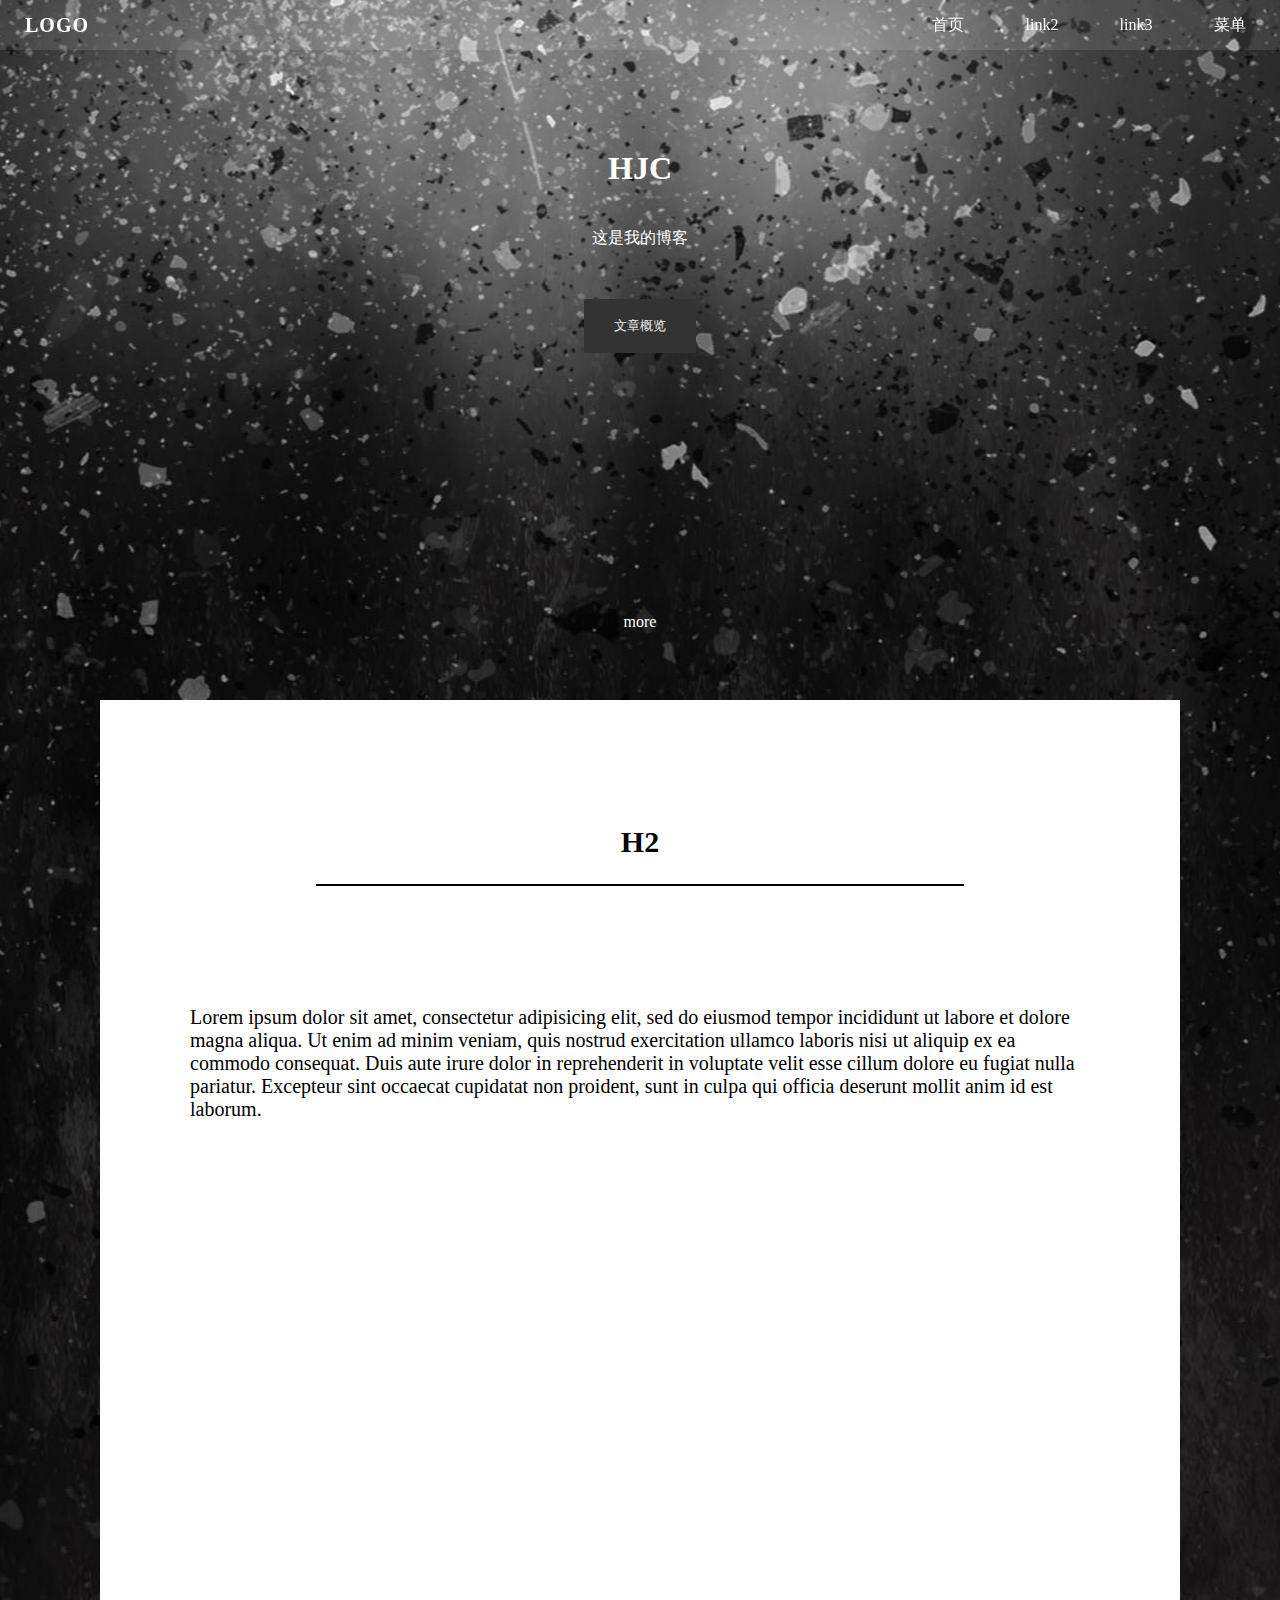
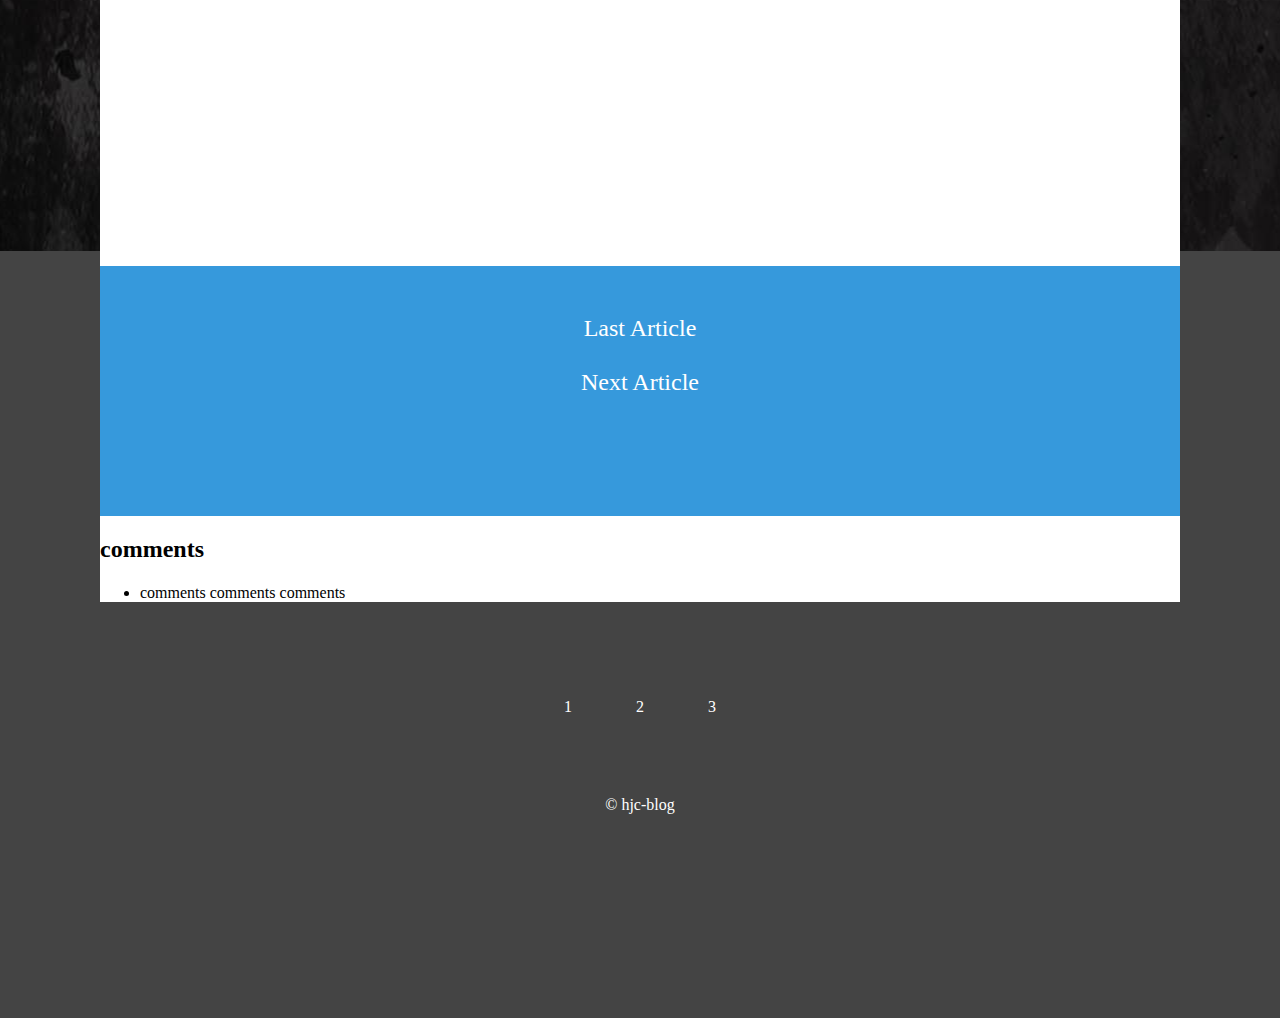
==== blog-webpage/article.html @ e10ac064 "v2" ====
<!DOCTYPE html>
<html lang="en">
<head>
	<meta charset="UTF-8">
	<title>Article</title>
	<link rel="stylesheet" type="text/css" href="css/reset.css">
	<link rel="stylesheet" type="text/css" href="css/article.css">
	<script type="text/javascript">
		
		window.onload = function(){
			var omain=document.querySelector('.main-wrapper');
			omain.style.display = 'block';
		}
	</script>
</head>
<body style="overflow-x: hidden;">
	<div class="main-wrapper">
		<header>
		<nav>
			<div class="logo"><a href="#">LOGO</a></div>
			<ul>
				
				<li><a href="index.html">首页</a></li>
				<li><a href="#">link2</a></li>
				<li><a href="#">link3</a></li>
				<li id="sidebar_trigger"><a href="#">菜单</a></li>			
			</ul>
		</nav>
		<div id="banner">
			<div class="inner">
				<h1>HJC</h1>
				<p class="sub-heading">这是我的博客
				
			 	</p>
				<button>文章概览</button>
				<div class="more">
					more
				</div>

			</div>
		</div>
		</header>

		<div class="content">
			<div class="article">
				<div class="entry-header">
					<h2>H2</h2>
				</div>
				
				<div class="hr"></div>

				<div class="entry-article">
					<p>Lorem ipsum dolor sit amet, consectetur adipisicing elit, sed do eiusmod
					tempor incididunt ut labore et dolore magna aliqua. Ut enim ad minim veniam,
					quis nostrud exercitation ullamco laboris nisi ut aliquip ex ea commodo
					consequat. Duis aute irure dolor in reprehenderit in voluptate velit esse
					cillum dolore eu fugiat nulla pariatur. Excepteur sint occaecat cupidatat non
					proident, sunt in culpa qui officia deserunt mollit anim id est laborum.</p>
				</div>
				
				<div class="navigationbar">
					<span>Last Article</span>
					<span>Next Article</span>
				</div>
				
				<div class="comments">
					<h2>comments</h2>
					<ul>
						<li>
							<div class="articlecommentsarea">
								<p>comments comments comments </p>
							</div>
						</li>
					</ul>
				</div>
			</div>

		</div>
		<footer>
			<ul class="share-group">
				<li>1</li>
				<li>2</li>
				<li>3</li>
			</ul>

			<div class="copyright">
				&copy hjc-blog
			</div>
		</footer>
	</div>
	
	<div class="mask">
	</div>

	<div id="sidebar">
		<ul>
			<li><a href="#">item1</a></li>
			<li><a href="#">item2</a></li>
			<li><a href="#">item3</a></li>
			<li><a href="#">item4</a></li>
		</ul>
	</div>
	

	<button id="backToTop">返回顶部</button>















	<script type="text/javascript" src="http://apps.bdimg.com/libs/jquery/2.1.4/jquery.min.js"></script>
	<script type="text/javascript" src="js/main.js"></script>


</body>
</html>
---- blog-webpage/css/article.css ----
.clearfix:after
{
	content:'';
	display: block;
	clear:both;
}

nav{
	background:#transparent;
	height:50px;
	position:fixed;
	top:0;
	width:100%;
	background-color: rgba(255,255,255,0.1);
	z-index:995;
	
}

#banner{
	background:transparent;
	height:700px;
}

nav ul{
	list-style:none;
	margin:0;
	float:right;

}



nav ul li,nav .logo {
	display: inline-block;
	line-height: 50px;
	margin-right:10px;
}

nav ul li a{
	line-height: 50px;
	text-decoration: none;
	display:inline-block;
	height:inherit;
	color:#fff;
	text-align: center;
	min-width:40px;
	padding:0 20px;
}

nav ul li a:hover
{
	border-bottom: 3px solid #fff;
	transition: border 0.2s;
}


nav div.logo{
	float:left;
	padding-left: 25px;	
}

nav div.logo a{
	text-decoration: none;
}

div#banner .inner{
	max-width:300px; 
	text-align:center;
	margin:0 auto;
	position: relative;
	top:150px;
	color:#fff;
}

div#banner .inner h1{
	margin:0;
}

button{
	border:none;
	background-color: #333;
	color:#eee;
	padding:10px;
	margin-top: 10px;

}

div#banner button{
	padding:18px 30px;
	border-radius: 2px;
}


div#banner .inner .more{
	margin-top:260px;

}

.sub-heading{
	line-height:30px;
	padding:20px;
}


.logo{
	font-size:20px;
	font-weight:700;
	letter-spacing: 1px;
}

.logo a{
	color:#fff;
}

/*.green-section{
	text-align: center;
	background-color: #089DB0;
	color:#fff;
	padding:100px 0;
}

section.green-section .hr{
	background: #078794;
	width:60%;
	
}

section.green-section .wrapper .icon-group .icon
{
	display:inline-block;
	width:80px;
	height:80px;
	background: #0D6F7C;
	transform: rotate(45deg);
	margin:20px;
}

div.icon-group
{
	margin-top: 200px;
}

div.icon-group span
{
	border-radius: 5px;
}

div.wrapper{
	max-width: 1080px;
	margin:0 auto;
	min-height: 500px;
	
}

div.wrapper h2{
	margin:0;
	font-size: 30px;
}

div.hr{
	width:100%;
	height:2px;
	margin:20px auto 50px auto;
}


section.gray-section div.img-section
{
	width:45%;
}


section.gray-section div.text-section 
{
	width:55%;
	color:#fff;
	position: relative;
	top:68px;
	left:50px;


}

div.img-section img{
	width:100%;
}

div.article-preview > div
{
	float:left;
	font-size: 0;

}

div.article-preview
{
	background: #252F34;
}

div.article-preview h2
{
	margin-bottom: 50px;
}

div.article-preview p
{
	font-size:18px;
	letter-spacing: 1px;
	width:90%;
}

div.article-preview:after
{
	content:'';
	display: block;
	clear:both;
}

div.article-preview:nth-child(odd)
{
	background-color: rgba(5,5,25,0.9);
}

section.purple-section
{
	background: #262149;
	color:#fff;
	padding:80px;

}

section.purple-section h2
{
	margin:0;
}


section.purple-section .heading-wrapper
{
	text-align: center;
}

section.purple-section .hr
{
	background: #373259;
	width:60%;
	margin-top: 30px;
}

.card
{
	width:50%;
	float:left;
	min-height: 300px;
	padding:50px;
	box-sizing: border-box;
	-webkit-box-sizing:border-box;
	-moz-box-sizing:border-box;
	

}



div.card-group .card h3
{
	font-size:22px;
}

.card p
{
	font-size:18px;
	letter-spacing: 1px;
}


.card:first-child
{
	background: rgba(0,0,0,0.05);
}

.card:nth-child(2)
{
	background: rgba(0,0,0,0.09);
}
.card:nth-child(3)
{
	background: rgba(0,0,0,0.13);
}
.card:nth-child(4)
{
	background: rgba(0,0,0,0.17);
}
.card:nth-child(5)
{
	background: rgba(0,0,0,0.21);
}
.card:nth-child(6)
{
	background: rgba(0,0,0,0.25);
}
*/

div.hr
{
	height:2px;
	width:60%;
	margin:20px auto;
	background: #000;
}

div.content .article
{
	background: #fff;
	width:1080px;
	margin:0 auto;
	min-height: 600px;
}

div.content .entry-header
{
	text-align: center;
	padding-top: 100px;
}


div.content .entry-header h2
{
	font-size: 30px;
	font-family:Roboto Slab;
}

div.content .entry-article
{
	min-height: 800px;
	padding:80px 90px;
	font-size:20px;
} 


div.navigationbar
{
	background: #3699dc;
	width:100%;
	height:200px;
	text-align: center;
	padding-top:50px;
}

div.navigationbar span
{
	display:block;
	padding-bottom: 30px;
	font-size: 24px;
	font-family: "Roboto Slab";
	color:#fff;
	line-height: 100%;
	
}



footer
{
	background:transparent;
	color:#fff;
	min-height: 400px;
	text-align: center;

}

ul.share-group
{
	display:block;
	width:1080px;
	margin:0 auto;
	padding:50px;
}

.share-group li
{
	display:inline-block;
	padding:30px;
}

.copy
{
	padding-bottom: 20px;

}

.main-wrapper
{
	background: #444 url(../img/banner1.jpg);
	background-attachment: fixed;
	background-repeat: no-repeat;
	
	background-position: center;
	display:none;
}

div.mask
{
	position: fixed;
	top:0;
	bottom:0;
	left:0;
	right:0;
	background: rgba(0,0,0,0.4)	;
	display:none;
	z-index:998;
}

div#sidebar
{
	width:300px;
	background:rgba(0,0,0,0.6);
	color:#Fff;
	position:fixed;
	top:0;
	right:-300px;
	bottom:0;
	padding: 20px 0;
	transition: right 0.5s;
	z-index:999;

}

div#sidebar ul
{
	list-style: none;
	padding:0;
}

div#sidebar ul a
{
	padding:15px;
	padding-left:30px;
	display:inline-block;
	text-decoration: none;
	color:#fff;
	width:100%;
}

div#sidebar ul a:hover
{
	background:#444;
}

button#backToTop
{
	position:fixed;
	right:40px;
	bottom:40px;
	display:none;
	z-index:10;
}
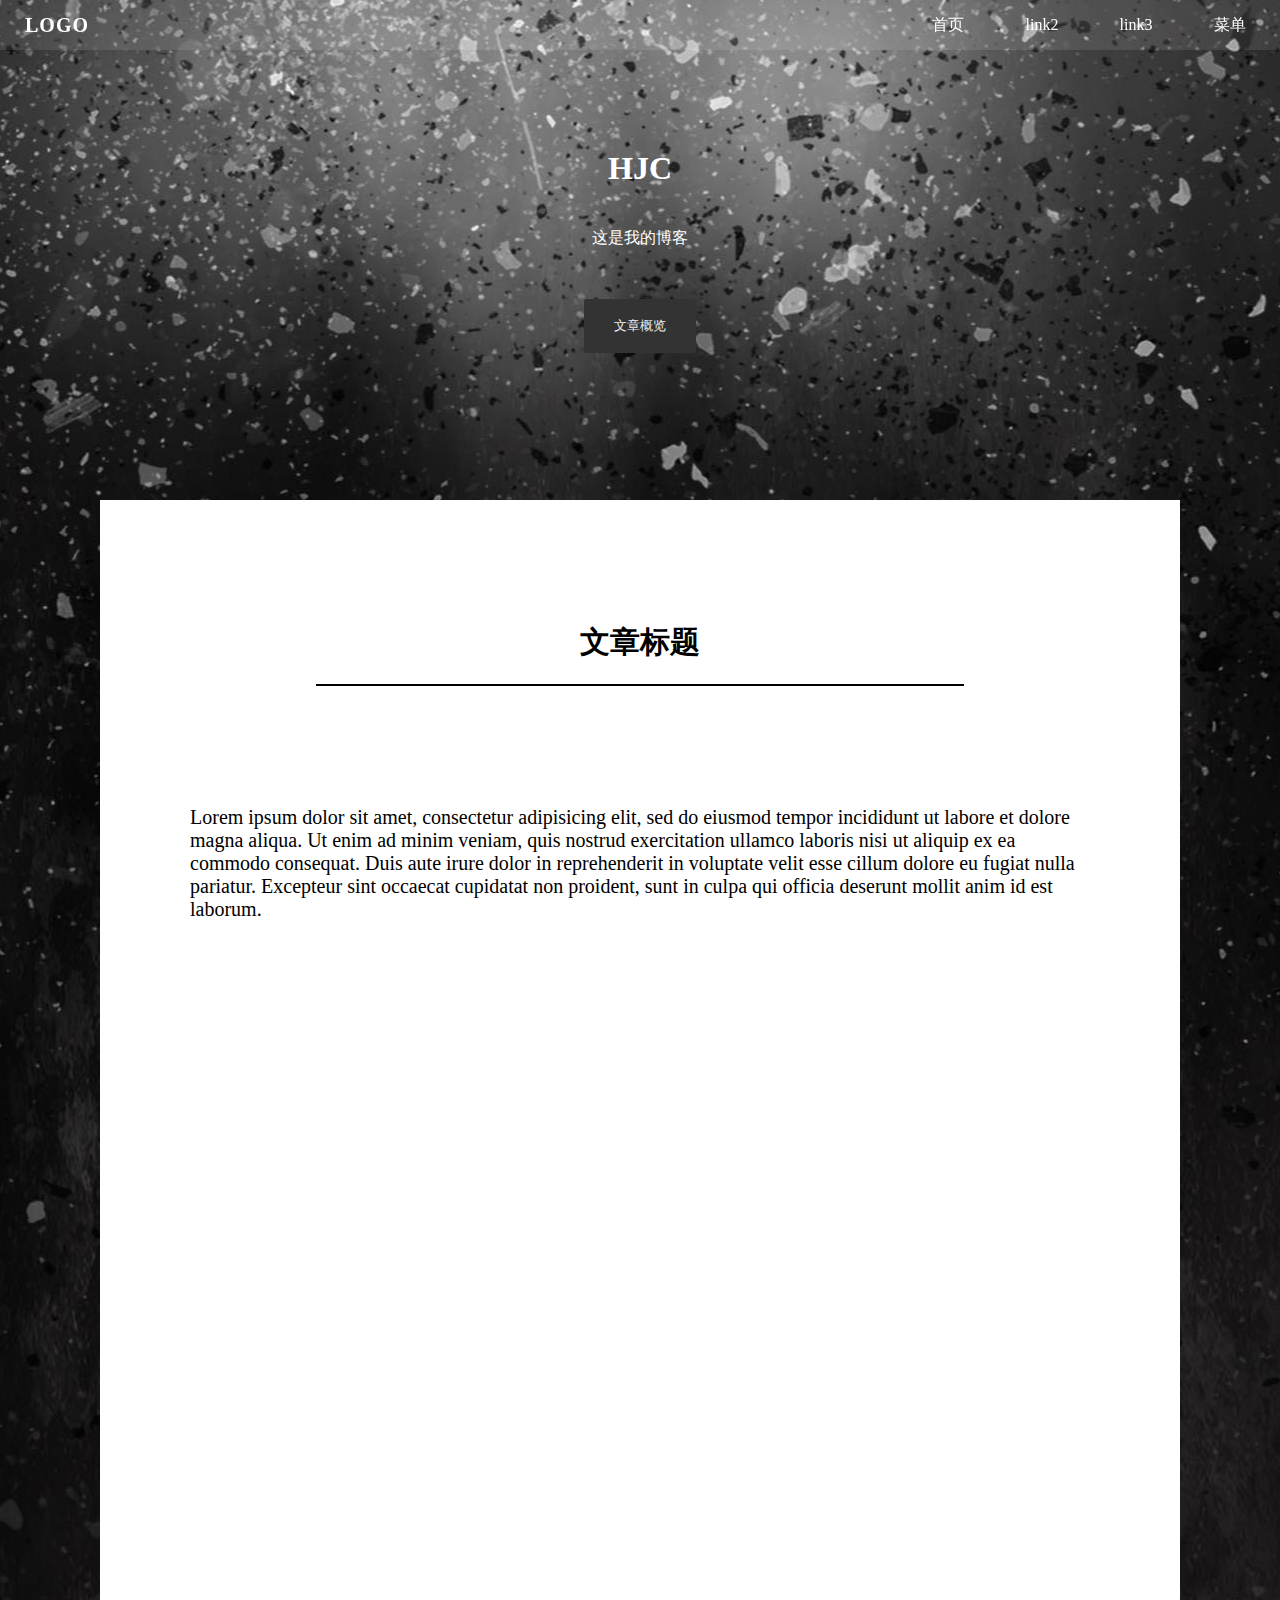
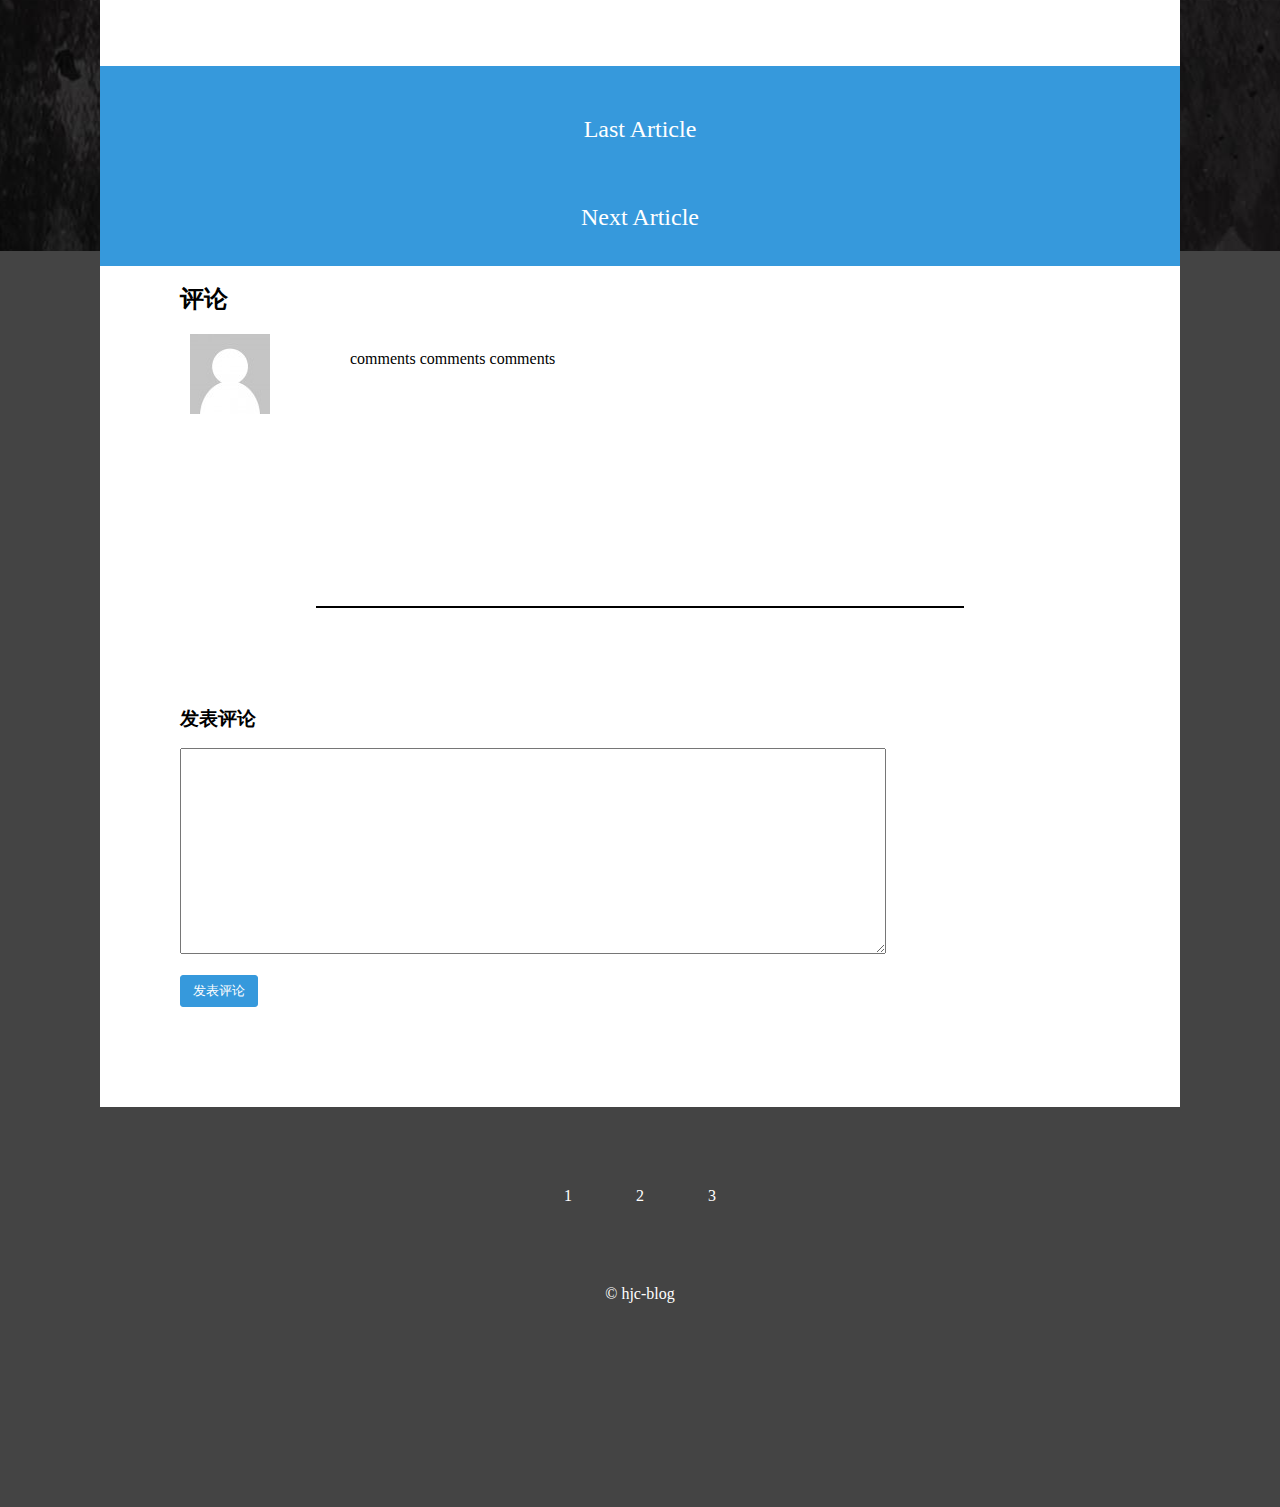
==== commit ef12ee6f: "5.25" ====
--- a/blog-webpage/article.html
+++ b/blog-webpage/article.html
@@ -44,7 +44,7 @@
 		<div class="content">
 			<div class="article">
 				<div class="entry-header">
-					<h2>H2</h2>
+					<h2>文章标题</h2>
 				</div>
 				
 				<div class="hr"></div>
@@ -64,15 +64,36 @@
 				</div>
 				
 				<div class="comments">
-					<h2>comments</h2>
+					<h2>评论</h2>
 					<ul>
 						<li>
-							<div class="articlecommentsarea">
-								<p>comments comments comments </p>
+							<div class="clearfix">
+								<div class="useravatar">
+									<img src="img/avatar.jpg">
+								</div>
+								<div class="articlecommentsarea">
+									<p>comments comments comments </p>
+								</div>
 							</div>
 						</li>
 					</ul>
 				</div>
+
+				<div class="hr"></div>
+				
+				<div class="respond">
+					<h3>发表评论</h3>
+					<form action="" method="post" >
+						<p>
+							
+							<textarea id="comment" name="comment"></textarea>
+						</p>
+
+						<input type="submit" name="commenttext" value="发表评论" class="submitinput">
+					</form>
+					
+				</div>	
+
 			</div>
 
 		</div>
--- a/blog-webpage/css/article.css
+++ b/blog-webpage/css/article.css
@@ -18,7 +18,7 @@
 
 #banner{
 	background:transparent;
-	height:700px;
+	height:500px;
 }
 
 nav ul{
@@ -112,194 +112,7 @@
 	color:#fff;
 }
 
-/*.green-section{
-	text-align: center;
-	background-color: #089DB0;
-	color:#fff;
-	padding:100px 0;
-}
-
-section.green-section .hr{
-	background: #078794;
-	width:60%;
-	
-}
-
-section.green-section .wrapper .icon-group .icon
-{
-	display:inline-block;
-	width:80px;
-	height:80px;
-	background: #0D6F7C;
-	transform: rotate(45deg);
-	margin:20px;
-}
-
-div.icon-group
-{
-	margin-top: 200px;
-}
-
-div.icon-group span
-{
-	border-radius: 5px;
-}
-
-div.wrapper{
-	max-width: 1080px;
-	margin:0 auto;
-	min-height: 500px;
-	
-}
-
-div.wrapper h2{
-	margin:0;
-	font-size: 30px;
-}
-
-div.hr{
-	width:100%;
-	height:2px;
-	margin:20px auto 50px auto;
-}
-
-
-section.gray-section div.img-section
-{
-	width:45%;
-}
-
-
-section.gray-section div.text-section 
-{
-	width:55%;
-	color:#fff;
-	position: relative;
-	top:68px;
-	left:50px;
-
-
-}
-
-div.img-section img{
-	width:100%;
-}
-
-div.article-preview > div
-{
-	float:left;
-	font-size: 0;
-
-}
-
-div.article-preview
-{
-	background: #252F34;
-}
-
-div.article-preview h2
-{
-	margin-bottom: 50px;
-}
-
-div.article-preview p
-{
-	font-size:18px;
-	letter-spacing: 1px;
-	width:90%;
-}
-
-div.article-preview:after
-{
-	content:'';
-	display: block;
-	clear:both;
-}
-
-div.article-preview:nth-child(odd)
-{
-	background-color: rgba(5,5,25,0.9);
-}
-
-section.purple-section
-{
-	background: #262149;
-	color:#fff;
-	padding:80px;
-
-}
-
-section.purple-section h2
-{
-	margin:0;
-}
-
-
-section.purple-section .heading-wrapper
-{
-	text-align: center;
-}
-
-section.purple-section .hr
-{
-	background: #373259;
-	width:60%;
-	margin-top: 30px;
-}
-
-.card
-{
-	width:50%;
-	float:left;
-	min-height: 300px;
-	padding:50px;
-	box-sizing: border-box;
-	-webkit-box-sizing:border-box;
-	-moz-box-sizing:border-box;
-	
-
-}
-
-
-
-div.card-group .card h3
-{
-	font-size:22px;
-}
-
-.card p
-{
-	font-size:18px;
-	letter-spacing: 1px;
-}
-
-
-.card:first-child
-{
-	background: rgba(0,0,0,0.05);
-}
-
-.card:nth-child(2)
-{
-	background: rgba(0,0,0,0.09);
-}
-.card:nth-child(3)
-{
-	background: rgba(0,0,0,0.13);
-}
-.card:nth-child(4)
-{
-	background: rgba(0,0,0,0.17);
-}
-.card:nth-child(5)
-{
-	background: rgba(0,0,0,0.21);
-}
-.card:nth-child(6)
-{
-	background: rgba(0,0,0,0.25);
-}
-*/
+
 
 div.hr
 {
@@ -315,6 +128,7 @@
 	width:1080px;
 	margin:0 auto;
 	min-height: 600px;
+	padding-bottom: 100px;
 }
 
 div.content .entry-header
@@ -342,7 +156,7 @@
 {
 	background: #3699dc;
 	width:100%;
-	height:200px;
+	height:150px;
 	text-align: center;
 	padding-top:50px;
 }
@@ -354,11 +168,71 @@
 	font-size: 24px;
 	font-family: "Roboto Slab";
 	color:#fff;
-	line-height: 100%;
+	margin-bottom: 30px;
 	
 }
 
-
+div.navigationbar span:hover
+{
+	cursor: pointer;
+}
+
+div.comments
+{
+	min-height: 300px;
+}
+
+div.comments h2
+{
+	padding-left:80px;
+}
+
+div.comments ul
+{
+	list-style: none;
+}
+
+div.comments .useravatar,.articlecommentsarea
+{
+	float:left;
+}
+
+
+div.comments .useravatar
+{
+	padding-left: 50px;
+}
+
+div.comments .articlecommentsarea
+{
+	padding-left: 80px;
+}
+
+div.respond
+{
+	margin-left: 80px;
+	margin-top:100px;
+
+}
+
+
+div.respond form textarea
+{
+	margin-left:auto;
+	margin-right:auto;
+	height:200px;
+	width:700px;
+}
+
+div.respond form .submitinput
+{
+	padding:6px 12px;
+	text-align: center;
+	color:#fff;
+	background: #3699dc;
+	border:0.8px solid #3699dc;
+	border-radius: 3px;
+}
 
 footer
 {
